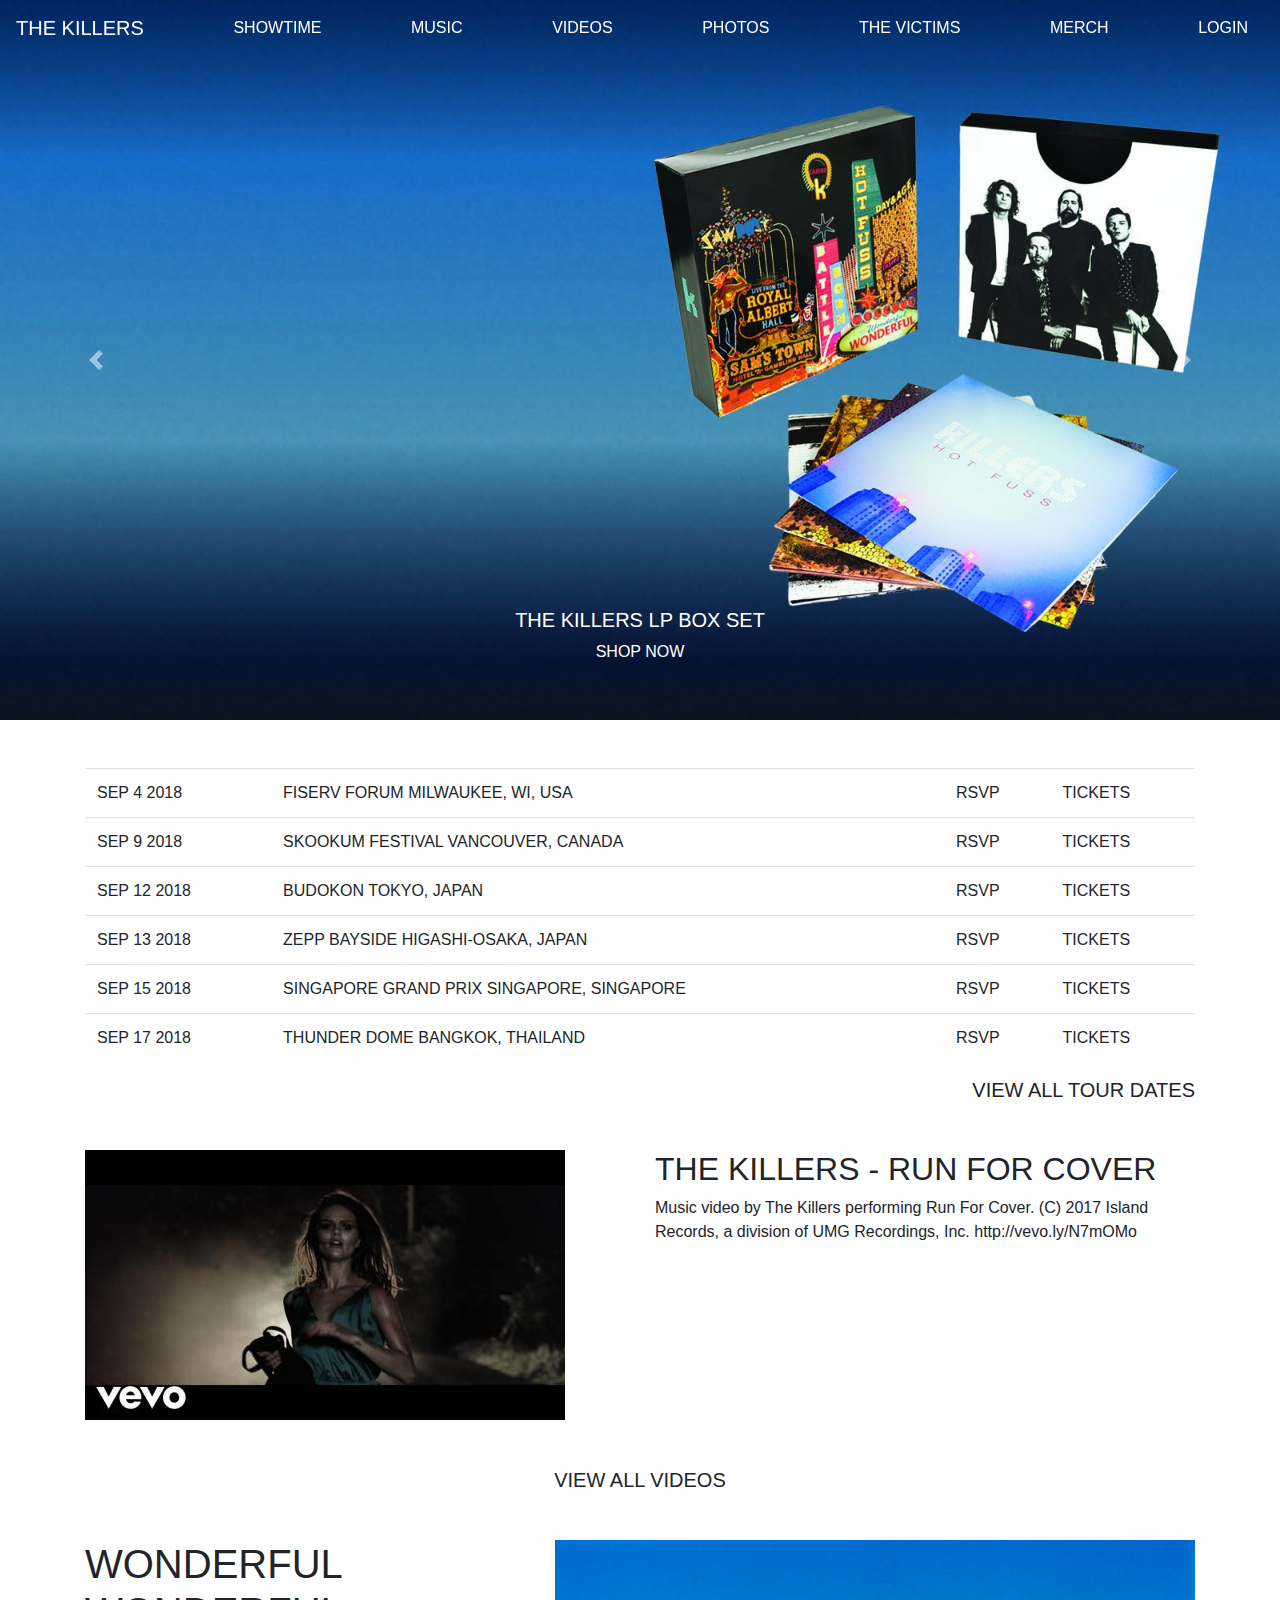
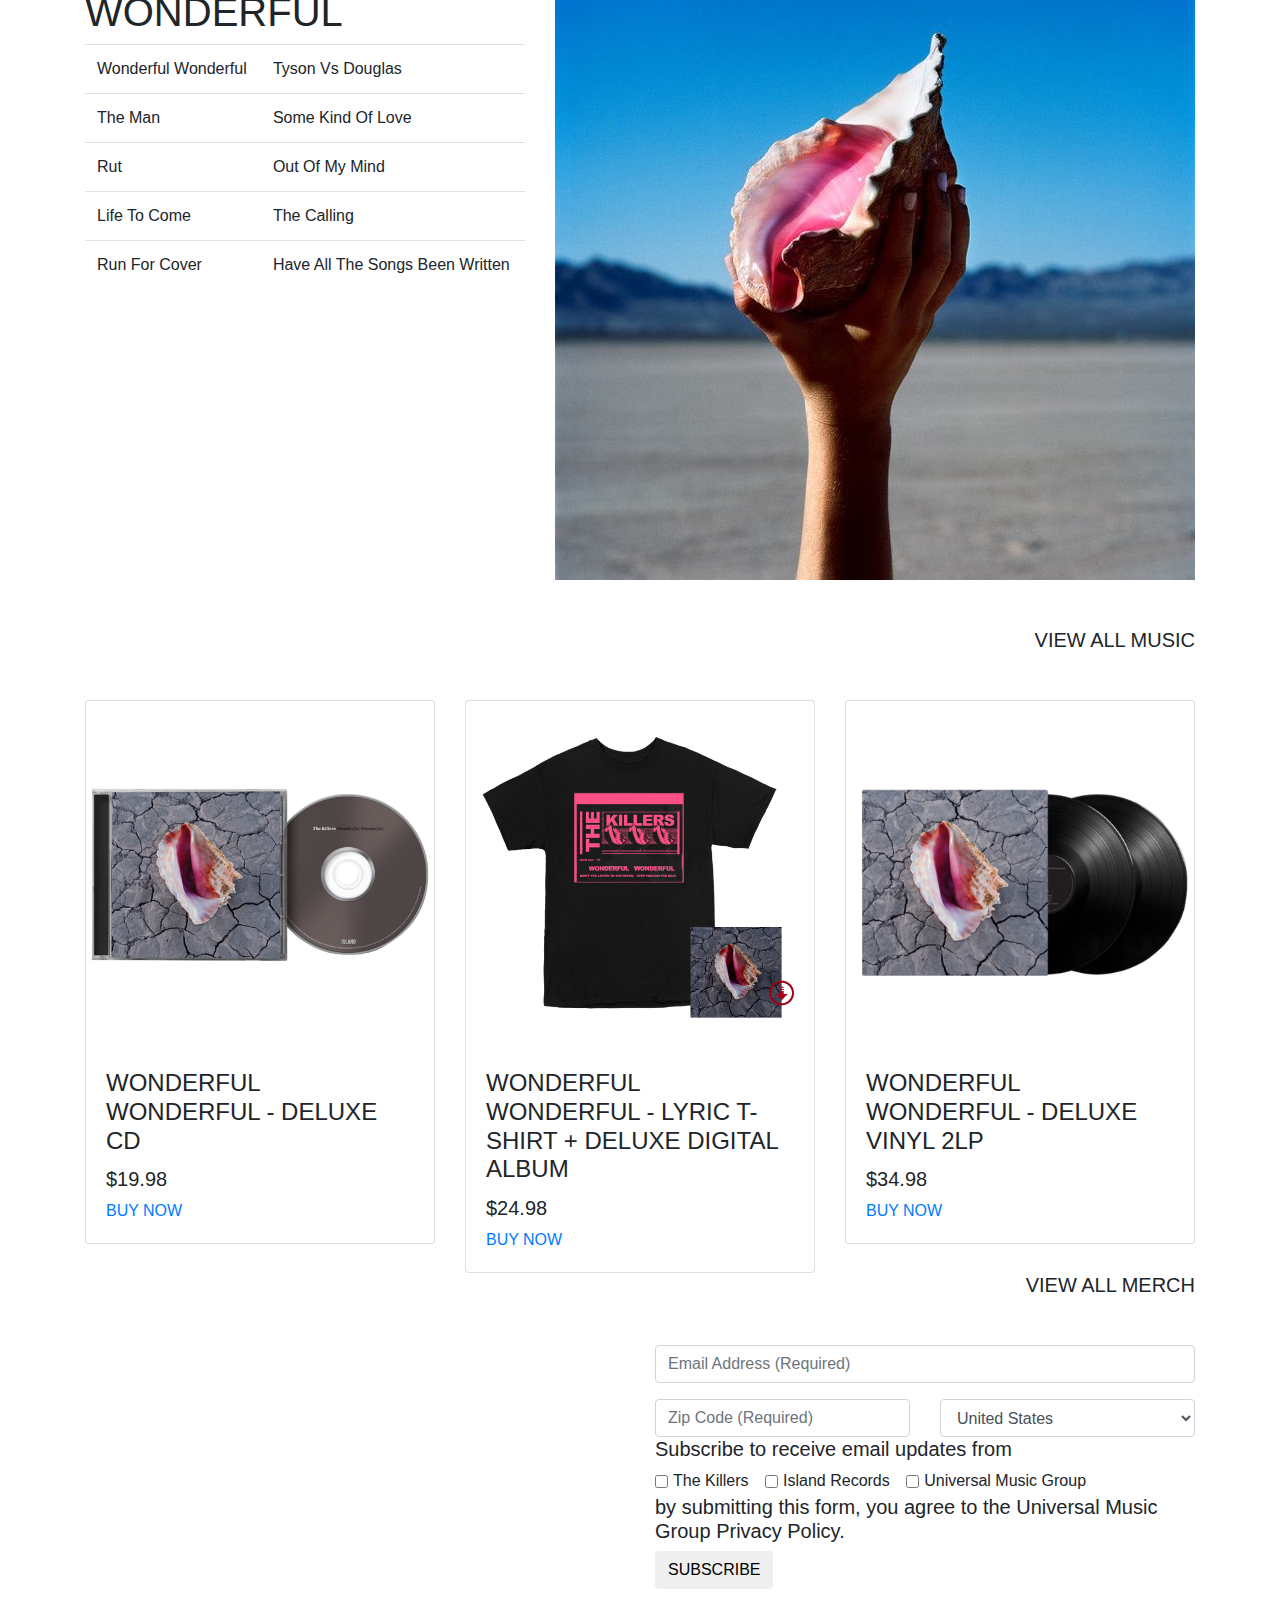
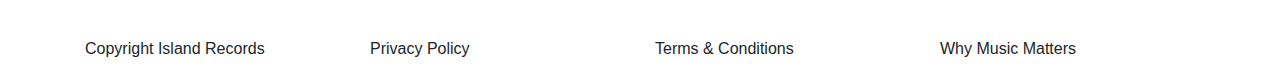
==== home.html @ 3486de41 "Initial commit" ====
<!DOCTYPE html>
<html lang="en">
    <head>
        <meta charset="UTF-8">
        <title>The Killers</title>
        <link rel="stylesheet" href="css/bootstrap.css">
        <link rel="stylesheet" href="css/styles.css">
    </head>
    <body>
        <nav class="navbar fixed-top">
            <a class="navbar-brand text-white" href="#">THE KILLERS</a>

            <a class="nav-item nav-link text-white" href="#">SHOWTIME</a>
            <a class="nav-item nav-link text-white" href="#">MUSIC</a>
            <a class="nav-item nav-link text-white" href="#">VIDEOS</a>
            <a class="nav-item nav-link text-white" href="#">PHOTOS</a>
            <a class="nav-item nav-link text-white" href="#">THE VICTIMS</a>
            <a class="nav-item nav-link text-white" href="#">MERCH</a>

            <a class="nav-item nav-link text-white" href="#">LOGIN</a>
        </nav>


        <div id="carouseHome" class="carousel slide" data-ride="carousel">
            <div class="carousel-inner">
                <div class="carousel-item active">
                    <img class="d-block w-100" src="The Killers _ Official Site_files/box_set-banner.jpg" alt="First slide">
                    <div class="carousel-caption d-none d-md-block">
                        <h5>THE KILLERS LP BOX SET</h5>
                        <p>SHOP NOW</p>
                    </div>
                </div>
                <div class="carousel-item">
                    <img class="d-block w-100" src="The Killers _ Official Site_files/wonderful_banner.jpg" alt="Second slide">
                    <div class="carousel-caption d-none d-md-block">
                        <h5>WONDERFUL WONDERFUL | OUT NOW</h5>
                        <p>LISTEN / PURCHASE</p>
                    </div>
                </div>
            </div>
            <a class="carousel-control-prev" href="#carouseHome" role="button" data-slide="prev">
                <span class="carousel-control-prev-icon" aria-hidden="true"></span>
                <span class="sr-only">Previous</span>
            </a>
            <a class="carousel-control-next" href="#carouseHome" role="button" data-slide="next">
                <span class="carousel-control-next-icon" aria-hidden="true"></span>
                <span class="sr-only">Next</span>
            </a>
        </div>

        <div class="container mt-5">
            <table class="table">
                <tbody>
                <tr>
                    <td>SEP 4 2018</td>
                    <td>FISERV FORUM
                        MILWAUKEE, WI, USA</td>
                    <td>RSVP</td>
                    <td>TICKETS</td>
                </tr>
                <tr>
                    <td>SEP 9 2018</td>
                    <td>SKOOKUM FESTIVAL
                        VANCOUVER, CANADA</td>
                    <td>RSVP</td>
                    <td>TICKETS</td>
                </tr>
                <tr>
                    <td>SEP 12 2018</td>
                    <td>BUDOKON
                        TOKYO, JAPAN</td>
                    <td>RSVP</td>
                    <td>TICKETS</td>
                </tr>
                <tr>
                    <td>SEP 13 2018</td>
                    <td>ZEPP BAYSIDE
                        HIGASHI-OSAKA, JAPAN</td>
                    <td>RSVP</td>
                    <td>TICKETS</td>
                </tr>
                <tr>
                    <td>SEP 15 2018</td>
                    <td>SINGAPORE GRAND PRIX
                        SINGAPORE, SINGAPORE</td>
                    <td>RSVP</td>
                    <td>TICKETS</td>
                </tr>
                <tr>
                    <td>SEP 17 2018</td>
                    <td>THUNDER DOME
                        BANGKOK, THAILAND</td>
                    <td>RSVP</td>
                    <td>TICKETS</td>
                </tr>
                </tbody>
            </table>
            <h5 class="text-right">VIEW ALL TOUR DATES</h5>
        </div>

        <div class="container mt-5">
            <div class="row">
                <div class="col">
                    <img src="The Killers _ Official Site_files/XO7JGfqPB0s.jpg">
                </div>
                <div class="col">
                    <h2>THE KILLERS - RUN FOR COVER</h2>
                    <p>Music video by The Killers performing Run For Cover. (C) 2017 Island Records, a division of UMG Recordings, Inc.

                        http://vevo.ly/N7mOMo</p>
                </div>
            </div>
            <h5 class="text-center mt-5">VIEW ALL VIDEOS</h5>
        </div>

        <div class="container mt-5">
            <div class="row">
                <div class="col">
                    <h1>WONDERFUL WONDERFUL</h1>
                    <table class="table">
                        <tbody>
                        <tr>
                            <td>Wonderful Wonderful</td>
                            <td>Tyson Vs Douglas</td>
                        </tr>
                        <tr>
                            <td>The Man</td>
                            <td>Some Kind Of Love</td>
                        </tr>
                        <tr>
                            <td>Rut</td>
                            <td>Out Of My Mind</td>
                        </tr>
                        <tr>
                            <td>Life To Come</td>
                            <td>The Calling</td>
                        </tr>
                        <tr>
                            <td>Run For Cover</td>
                            <td>Have All The Songs Been Written</td>
                        </tr>
                        </tbody>
                    </table>
                </div>
                <div class="col">
                    <img src="The Killers _ Official Site_files/49d01f27dcf8f6bec2ba4f16038bd22e309ae2d0.jpg">
                </div>
            </div>
            <h5 class="text-right mt-5">VIEW ALL MUSIC</h5>
        </div>

        <div class="container mt-5">
            <div class="card-group">
                <div class="row">

                    <div class="col">
                        <div class="card">
                            <img class="card-img-top" src="The Killers _ Official Site_files/KILL_0031---WW-Product-Mockups_02_grande.png">
                            <div class="card-body">
                                <h4 class="card-title">WONDERFUL WONDERFUL - DELUXE CD</h4>
                                <h5 class="card-text">$19.98</h5>
                                <a href="#" class="card-link">BUY NOW</a>
                            </div>
                        </div>
                    </div>

                    <div class="col">
                        <div class="card">
                            <img class="card-img-top" src="The Killers _ Official Site_files/KILL_0058-Tshirt-Remocks_08_1024x1024.png">
                            <div class="card-body">
                                <h4 class="card-title">WONDERFUL WONDERFUL - LYRIC T-SHIRT + DELUXE DIGITAL ALBUM</h4>
                                <h5 class="card-text">$24.98</h5>
                                <a href="#" class="card-link">BUY NOW</a>
                            </div>
                        </div>
                    </div>

                    <div class="col">
                        <div class="card">
                            <img class="card-img-top" src="The Killers _ Official Site_files/merch1.png">
                            <div class="card-body">
                                <h4 class="card-title">WONDERFUL WONDERFUL - DELUXE VINYL 2LP</h4>
                                <h5 class="card-text">$34.98</h5>
                                <a href="#" class="card-link">BUY NOW</a>
                            </div>
                        </div>
                    </div>

                </div>
            </div>
            <h5 class="text-right">VIEW ALL MERCH</h5>
        </div>

        <div class="container mt-5">
            <div class="row">
                <div class="col"></div>
                <div class="col">
                    <form>
                        <div class="form-group">
                            <input type="email" class="form-control" id="emailForm" placeholder="Email Address (Required)">
                        </div>
                        <div class="row">
                            <div class="col">
                                <input type="text" class="form-control" id="zipForm" placeholder="Zip Code (Required)">
                            </div>
                            <div class="col">
                                <select id="countryForm" class="form-control" placeholder="Country (Required)">
                                    <option value="Afghanistan">Afghanistan</option><option value="Albania">Albania</option><option value="Algeria">Algeria</option><option value="American Samoa">American Samoa</option><option value="Andorra">Andorra</option><option value="Angola">Angola</option><option value="Anguilla">Anguilla</option><option value="Antarctica">Antarctica</option><option value="Antigua and Barbuda">Antigua and Barbuda</option><option value="Argentina">Argentina</option><option value="Armenia">Armenia</option><option value="Aruba">Aruba</option><option value="Australia">Australia</option><option value="Austria">Austria</option><option value="Azerbaijan">Azerbaijan</option><option value="Bahamas">Bahamas</option><option value="Bahrain">Bahrain</option><option value="Bangladesh">Bangladesh</option><option value="Barbados">Barbados</option><option value="Belarus">Belarus</option><option value="Belgium">Belgium</option><option value="Belize">Belize</option><option value="Benin">Benin</option><option value="Bermuda">Bermuda</option><option value="Bhutan">Bhutan</option><option value="Bolivia">Bolivia</option><option value="Bosnia and Herzegovina">Bosnia and Herzegovina</option><option value="Botswana">Botswana</option><option value="Bouvet Island">Bouvet Island</option><option value="Brazil">Brazil</option><option value="British Indian Ocean Territory">British Indian Ocean Territory</option><option value="Virgin Islands, British ">Virgin Islands, British </option><option value="Brunei Darussalam">Brunei Darussalam</option><option value="Bulgaria">Bulgaria</option><option value="Burkina Faso">Burkina Faso</option><option value="Burundi">Burundi</option><option value="Cambodia">Cambodia</option><option value="Cameroon">Cameroon</option><option value="Canada">Canada</option><option value="Cape Verde">Cape Verde</option><option value="Cayman Islands">Cayman Islands</option><option value="Central African Republic">Central African Republic</option><option value="Chad">Chad</option><option value="Chile">Chile</option><option value="China">China</option><option value="Christmas Island">Christmas Island</option><option value="Cocos [Keeling] Islands">Cocos [Keeling] Islands</option><option value="Colombia">Colombia</option><option value="Comoros">Comoros</option><option value="Cook Islands">Cook Islands</option><option value="Costa Rica">Costa Rica</option><option value="Croatia">Croatia</option><option value="Cuba">Cuba</option><option value="Cyprus">Cyprus</option><option value="Czech Republic">Czech Republic</option><option value="Congo">Congo</option><option value="Denmark">Denmark</option><option value="Djibouti">Djibouti</option><option value="Dominica">Dominica</option><option value="Dominican Republic">Dominican Republic</option><option value="East Timor">East Timor</option><option value="Ecuador">Ecuador</option><option value="Egypt">Egypt</option><option value="El Salvador">El Salvador</option><option value="Equatorial Guinea">Equatorial Guinea</option><option value="Eritrea">Eritrea</option><option value="Estonia">Estonia</option><option value="Ethiopia">Ethiopia</option><option value="Falkland Islands (Malvinas)">Falkland Islands (Malvinas)</option><option value="Faroe Islands">Faroe Islands</option><option value="Fiji">Fiji</option><option value="Finland">Finland</option><option value="France">France</option><option value="French Guiana">French Guiana</option><option value="French Polynesia">French Polynesia</option><option value="French Southern Territories">French Southern Territories</option><option value="Gabon">Gabon</option><option value="Gambia">Gambia</option><option value="Georgia">Georgia</option><option value="Germany">Germany</option><option value="Ghana">Ghana</option><option value="Gibraltar">Gibraltar</option><option value="Greece">Greece</option><option value="Greenland">Greenland</option><option value="Grenada">Grenada</option><option value="Guadeloupe">Guadeloupe</option><option value="Guam">Guam</option><option value="Guatemala">Guatemala</option><option value="Guinea">Guinea</option><option value="Guinea-Bissau">Guinea-Bissau</option><option value="Guyana">Guyana</option><option value="Haiti">Haiti</option><option value="Heard Island and McDonald Islands">Heard Island and McDonald Islands</option><option value="Honduras">Honduras</option><option value="Hong Kong">Hong Kong</option><option value="Hungary">Hungary</option><option value="Iceland">Iceland</option><option value="India">India</option><option value="Indonesia">Indonesia</option><option value="Iran">Iran</option><option value="Iraq">Iraq</option><option value="Ireland">Ireland</option><option value="Israel">Israel</option><option value="Italy">Italy</option><option value="Jamaica">Jamaica</option><option value="Japan">Japan</option><option value="Jordan">Jordan</option><option value="Kazakhstan">Kazakhstan</option><option value="Kenya">Kenya</option><option value="Kiribati">Kiribati</option><option value="Kuwait">Kuwait</option><option value="Kyrgyzstan">Kyrgyzstan</option><option value="Laos">Laos</option><option value="Latvia">Latvia</option><option value="Lebanon">Lebanon</option><option value="Lesotho">Lesotho</option><option value="Liberia">Liberia</option><option value="Libya">Libya</option><option value="Liechtenstein">Liechtenstein</option><option value="Lithuania">Lithuania</option><option value="Luxembourg">Luxembourg</option><option value="Macau">Macau</option><option value="Macedonia">Macedonia</option><option value="Madagascar">Madagascar</option><option value="Malawi">Malawi</option><option value="Malaysia">Malaysia</option><option value="Maldives">Maldives</option><option value="Mali">Mali</option><option value="Malta">Malta</option><option value="Marshall Islands">Marshall Islands</option><option value="Martinique">Martinique</option><option value="Mauritania">Mauritania</option><option value="Mauritius">Mauritius</option><option value="Mayotte">Mayotte</option><option value="Mexico">Mexico</option><option value="Micronesia">Micronesia</option><option value="Moldova">Moldova</option><option value="Monaco">Monaco</option><option value="Mongolia">Mongolia</option><option value="Montenegro">Montenegro</option><option value="Montserrat">Montserrat</option><option value="Morocco">Morocco</option><option value="Mozambique">Mozambique</option><option value="Myanmar">Myanmar</option><option value="Namibia">Namibia</option><option value="Nauru">Nauru</option><option value="Nepal">Nepal</option><option value="Netherlands">Netherlands</option><option value="New Caledonia">New Caledonia</option><option value="New Zealand">New Zealand</option><option value="Nicaragua">Nicaragua</option><option value="Niger">Niger</option><option value="Nigeria">Nigeria</option><option value="Niue">Niue</option><option value="Norfolk Island">Norfolk Island</option><option value="Korea, North">Korea, North</option><option value="Northern Mariana Islands">Northern Mariana Islands</option><option value="Norway">Norway</option><option value="Oman">Oman</option><option value="Pakistan">Pakistan</option><option value="Palau">Palau</option><option value="Panama">Panama</option><option value="Papua New Guinea">Papua New Guinea</option><option value="Paraguay">Paraguay</option><option value="Peru">Peru</option><option value="Philippines">Philippines</option><option value="Pitcairn">Pitcairn</option><option value="Poland">Poland</option><option value="Portugal">Portugal</option><option value="Puerto Rico">Puerto Rico</option><option value="Qatar">Qatar</option><option value="RÃ©union">RÃ©union</option><option value="Romania">Romania</option><option value="Russian Federation">Russian Federation</option><option value="Rwanda">Rwanda</option><option value="Saint Helena">Saint Helena</option><option value="Saint Kitts and Nevis">Saint Kitts and Nevis</option><option value="Saint Lucia">Saint Lucia</option><option value="Saint Pierre and Miquelon">Saint Pierre and Miquelon</option><option value="Saint Vincent and the Grenadines">Saint Vincent and the Grenadines</option><option value="Samoa">Samoa</option><option value="San Marino">San Marino</option><option value="SÃ£o TomÃ© and PrÃ­ncipe">SÃ£o TomÃ© and PrÃ­ncipe</option><option value="Saudi Arabia">Saudi Arabia</option><option value="Senegal">Senegal</option><option value="Serbia">Serbia</option><option value="Seychelles">Seychelles</option><option value="Sierra Leone">Sierra Leone</option><option value="Singapore">Singapore</option><option value="Slovakia">Slovakia</option><option value="Slovenia">Slovenia</option><option value="Solomon Islands">Solomon Islands</option><option value="Somalia">Somalia</option><option value="South Africa">South Africa</option><option value="South Georgia and the South Sandwich Islands">South Georgia and the South Sandwich Islands</option><option value="Korea, South">Korea, South</option><option value="Spain">Spain</option><option value="Sri Lanka">Sri Lanka</option><option value="Sudan">Sudan</option><option value="Suriname">Suriname</option><option value="Svalbard and Jan Mayen">Svalbard and Jan Mayen</option><option value="Swaziland">Swaziland</option><option value="Sweden">Sweden</option><option value="Switzerland">Switzerland</option><option value="Syria">Syria</option><option value="Taiwan">Taiwan</option><option value="Tajikistan">Tajikistan</option><option value="Tanzania">Tanzania</option><option value="Thailand">Thailand</option><option value="Togo">Togo</option><option value="Tokelau">Tokelau</option><option value="Tonga">Tonga</option><option value="Trinidad and Tobago">Trinidad and Tobago</option><option value="Tunisia">Tunisia</option><option value="Turkey">Turkey</option><option value="Turkmenistan">Turkmenistan</option><option value="Turks and Caicos Islands">Turks and Caicos Islands</option><option value="Tuvalu">Tuvalu</option><option value="United States Minor Outlying Islands">United States Minor Outlying Islands</option><option value="Virgin Islands, U.S.">Virgin Islands, U.S.</option><option value="Uganda">Uganda</option><option value="Ukraine">Ukraine</option><option value="United Arab Emirates">United Arab Emirates</option><option value="United Kingdom">United Kingdom</option><option value="United States" selected="selected">United States</option><option value="Uruguay">Uruguay</option><option value="Uzbekistan">Uzbekistan</option><option value="Vanuatu">Vanuatu</option><option value="Vatican City">Vatican City</option><option value="Venezuela">Venezuela</option><option value="Viet Nam">Viet Nam</option><option value="Wallis and Futuna">Wallis and Futuna</option><option value="Western Sahara">Western Sahara</option><option value="Yemen">Yemen</option><option value="Zambia">Zambia</option><option value="Zimbabwe">Zimbabwe</option>
                                </select>
                            </div>
                        </div>
                        <h5>Subscribe to receive email updates from</h5>
                        <div class="form-check form-check-inline">
                            <input class="form-check-input" type="checkbox" id="inlineCheckbox1" value="option1">
                            <label class="form-check-label" for="inlineCheckbox1">The Killers</label>
                        </div>
                        <div class="form-check form-check-inline">
                            <input class="form-check-input" type="checkbox" id="inlineCheckbox2" value="option2">
                            <label class="form-check-label" for="inlineCheckbox2">Island Records</label>
                        </div>
                        <div class="form-check form-check-inline">
                            <input class="form-check-input" type="checkbox" id="inlineCheckbox3" value="option3">
                            <label class="form-check-label" for="inlineCheckbox3">Universal Music Group</label>
                        </div>
                        <h5>by submitting this form, you agree to the Universal Music Group Privacy Policy.</h5>
                        <button type="submit" class="btn">SUBSCRIBE</button>
                    </form>
                </div>
            </div>
        </div>

        <div class="container mt-5">
            <div class="footer">
                <div class="row">
                    <div class="col">
                    <p>Copyright Island Records</p>
                    </div>
                    <div class="col">
                    <p>Privacy Policy</p>
                    </div>
                    <div class="col">
                    <p>Terms & Conditions</p>
                    </div>
                    <div class="col">
                    <p>Why Music Matters</p>
                    </div>
                </div>
            </div>
        </div>

        <script src="js/jquery-3.3.1.js"></script>
        <script src="js/popper.js"></script>
        <script src="js/bootstrap.js"></script>
        <script src="js/script.js"></script>
    </body>
</html>
---- css/styles.css ----
.navbar {
    background-color: transparent;
    background: transparent;
    border-color: transparent;
}

.navbar li { color: #000 }
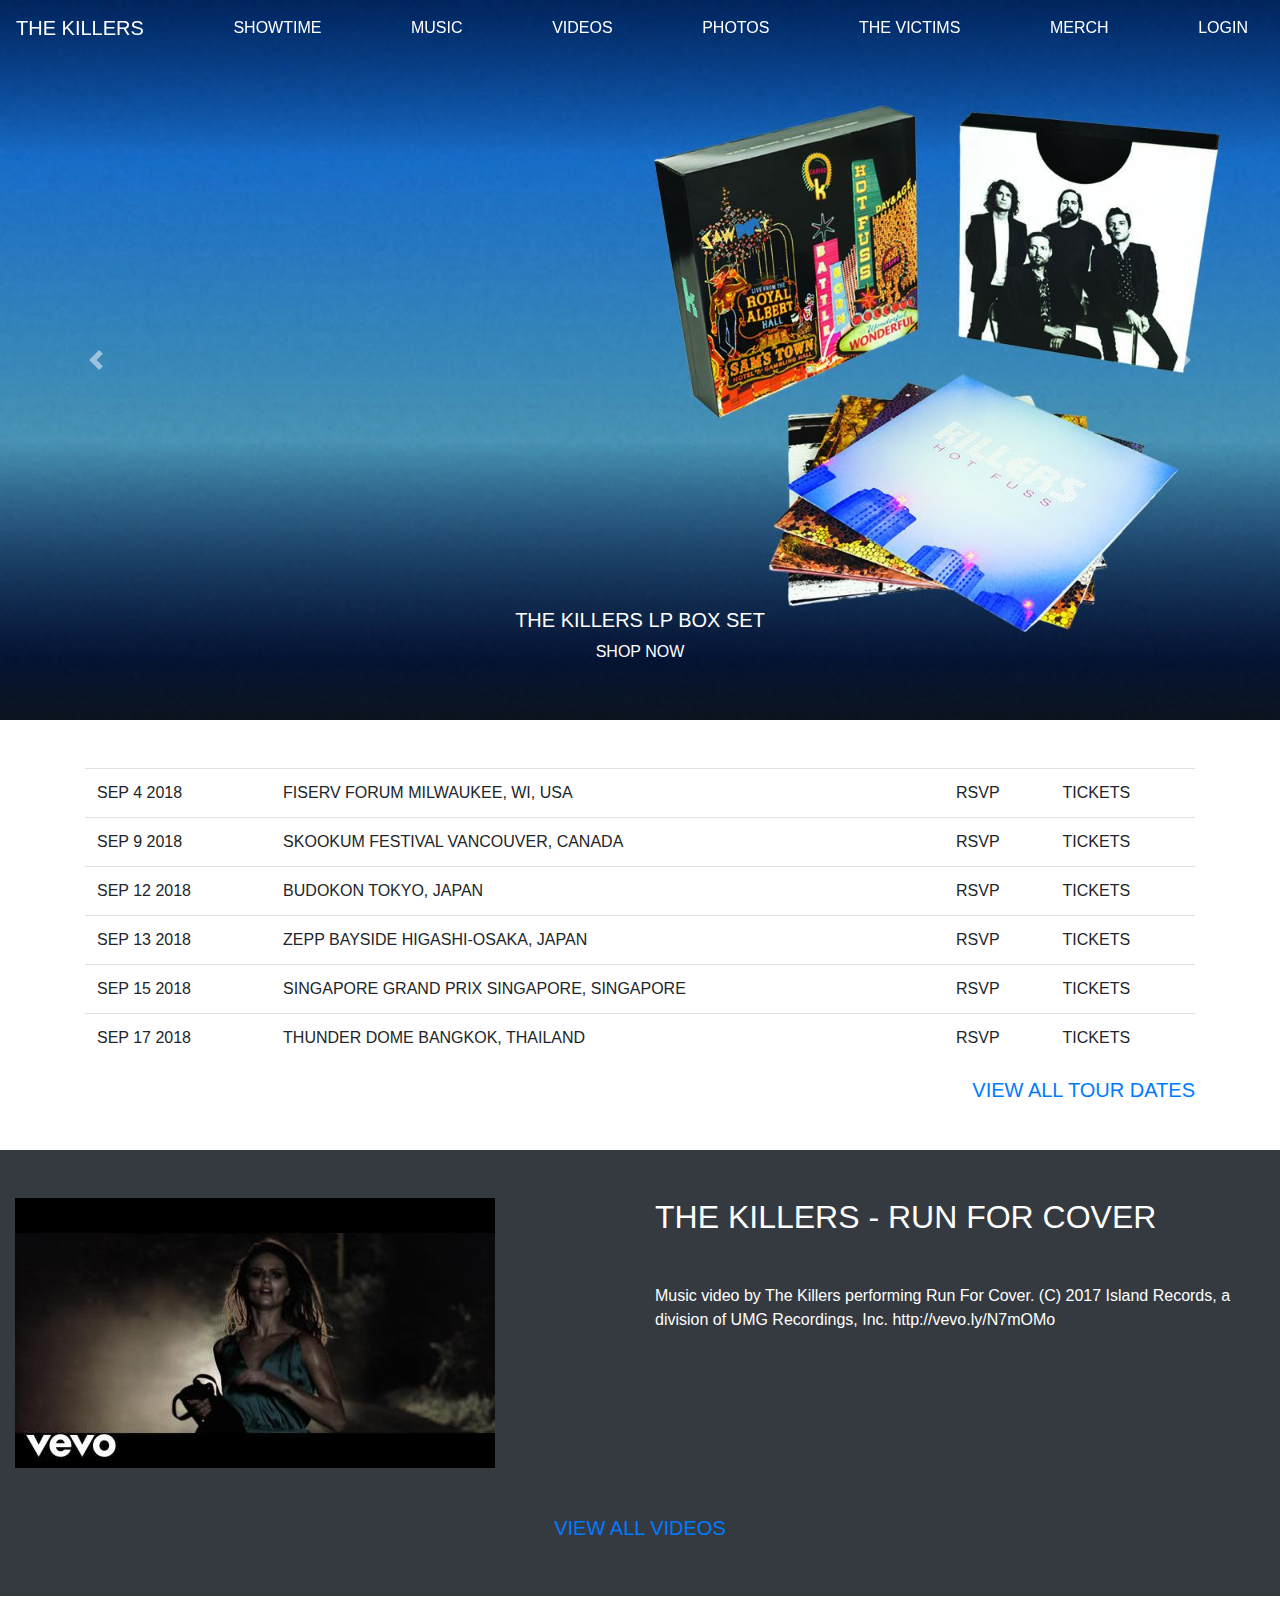
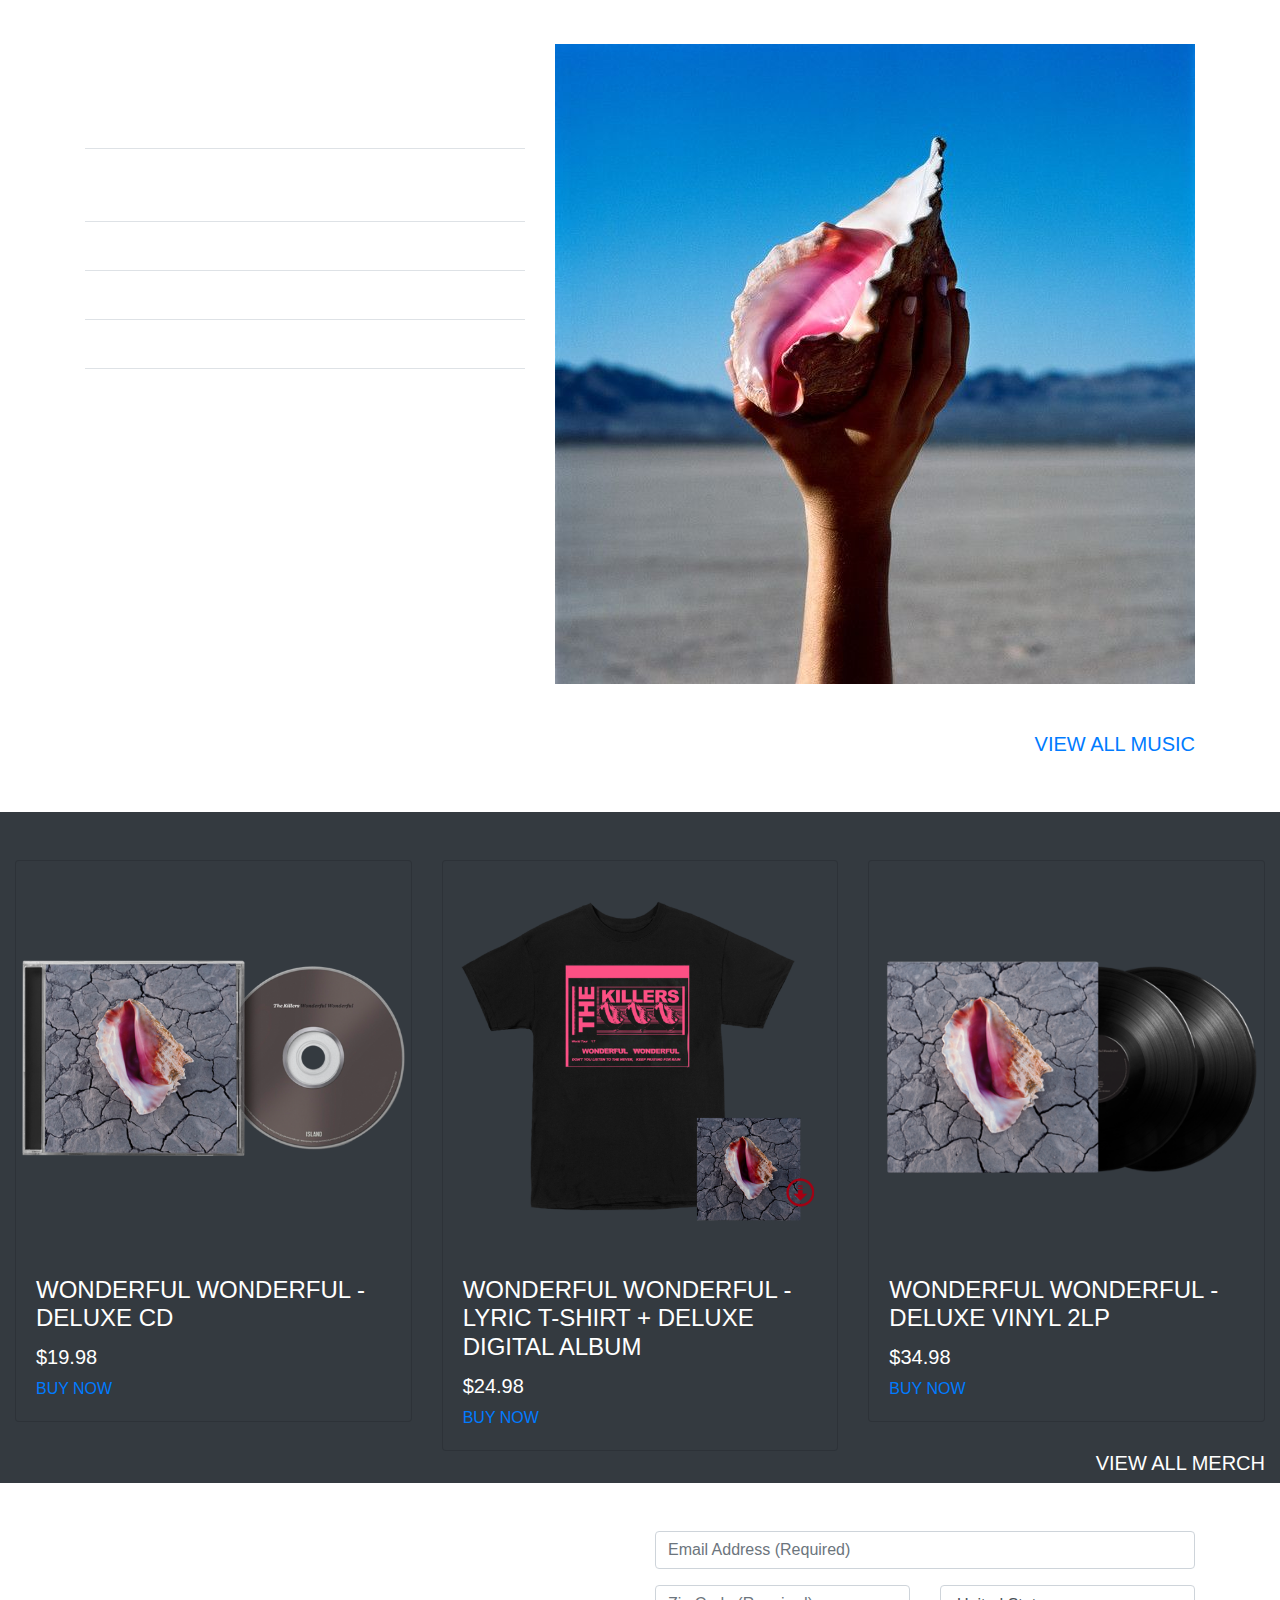
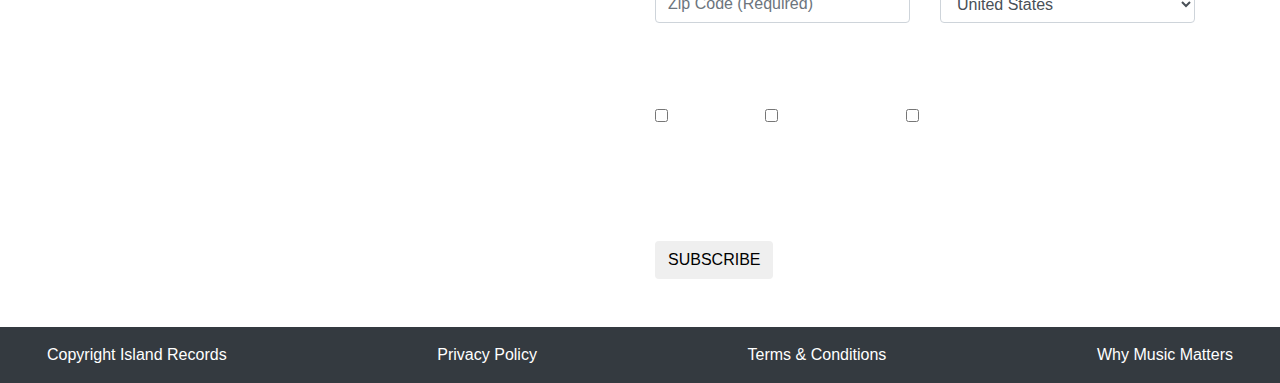
==== commit e6547760: "Fotos & Videos" ====
--- a/home.html
+++ b/home.html
@@ -8,12 +8,12 @@
     </head>
     <body>
         <nav class="navbar fixed-top">
-            <a class="navbar-brand text-white" href="#">THE KILLERS</a>
-
-            <a class="nav-item nav-link text-white" href="#">SHOWTIME</a>
-            <a class="nav-item nav-link text-white" href="#">MUSIC</a>
-            <a class="nav-item nav-link text-white" href="#">VIDEOS</a>
-            <a class="nav-item nav-link text-white" href="#">PHOTOS</a>
+            <a class="navbar-brand text-white" href="home.html">THE KILLERS</a>
+
+            <a class="nav-item nav-link text-white" href="showtime.html">SHOWTIME</a>
+            <a class="nav-item nav-link text-white" href="music.html">MUSIC</a>
+            <a class="nav-item nav-link text-white" href="videos.html">VIDEOS</a>
+            <a class="nav-item nav-link text-white" href="photos.html">PHOTOS</a>
             <a class="nav-item nav-link text-white" href="#">THE VICTIMS</a>
             <a class="nav-item nav-link text-white" href="#">MERCH</a>
 
@@ -95,66 +95,71 @@
                 </tr>
                 </tbody>
             </table>
-            <h5 class="text-right">VIEW ALL TOUR DATES</h5>
-        </div>
-
-        <div class="container mt-5">
+            <h5 class="text-right"><a href="showtime.html">VIEW ALL TOUR DATES</a></h5>
+        </div>
+
+        <div class="container-fluid mt-5 bg-dark text-white">
             <div class="row">
                 <div class="col">
-                    <img src="The Killers _ Official Site_files/XO7JGfqPB0s.jpg">
-                </div>
-                <div class="col">
+                    <img class="mt-5" src="The Killers _ Official Site_files/XO7JGfqPB0s.jpg">
+                </div>
+                <div class="col mt-5">
                     <h2>THE KILLERS - RUN FOR COVER</h2>
-                    <p>Music video by The Killers performing Run For Cover. (C) 2017 Island Records, a division of UMG Recordings, Inc.
+                    <p class="mt-5">Music video by The Killers performing Run For Cover. (C) 2017 Island Records, a division of UMG Recordings, Inc.
 
                         http://vevo.ly/N7mOMo</p>
                 </div>
             </div>
-            <h5 class="text-center mt-5">VIEW ALL VIDEOS</h5>
-        </div>
-
-        <div class="container mt-5">
-            <div class="row">
-                <div class="col">
-                    <h1>WONDERFUL WONDERFUL</h1>
-                    <table class="table">
-                        <tbody>
-                        <tr>
-                            <td>Wonderful Wonderful</td>
-                            <td>Tyson Vs Douglas</td>
-                        </tr>
-                        <tr>
-                            <td>The Man</td>
-                            <td>Some Kind Of Love</td>
-                        </tr>
-                        <tr>
-                            <td>Rut</td>
-                            <td>Out Of My Mind</td>
-                        </tr>
-                        <tr>
-                            <td>Life To Come</td>
-                            <td>The Calling</td>
-                        </tr>
-                        <tr>
-                            <td>Run For Cover</td>
-                            <td>Have All The Songs Been Written</td>
-                        </tr>
-                        </tbody>
-                    </table>
-                </div>
-                <div class="col">
-                    <img src="The Killers _ Official Site_files/49d01f27dcf8f6bec2ba4f16038bd22e309ae2d0.jpg">
-                </div>
-            </div>
-            <h5 class="text-right mt-5">VIEW ALL MUSIC</h5>
-        </div>
-
-        <div class="container mt-5">
-            <div class="card-group">
+            <h5 class="text-center pb-5 mt-5"><a href="videos.html">VIEW ALL VIDEOS</a></h5>
+            <div class="row"></div>
+        </div>
+
+        <div class="container-bg">
+            <div class="container text-white">
                 <div class="row">
-
-                    <div class="col">
-                        <div class="card">
+                    <div class="col">
+                        <h1 class="mt-5">WONDERFUL WONDERFUL</h1>
+                        <table class="table">
+                            <tbody>
+                            <tr>
+                                <td>1 Wonderful Wonderful</td>
+                                <td>6 Tyson Vs Douglas</td>
+                            </tr>
+                            <tr>
+                                <td>2 The Man</td>
+                                <td>7 Some Kind Of Love</td>
+                            </tr>
+                            <tr>
+                                <td>3 Rut</td>
+                                <td>8 Out Of My Mind</td>
+                            </tr>
+                            <tr>
+                                <td>4 Life To Come</td>
+                                <td>9 The Calling</td>
+                            </tr>
+                            <tr>
+                                <td>5 Run For Cover</td>
+                                <td>10 Have All The Songs Been Written</td>
+                            </tr>
+                            </tbody>
+                        </table>
+                    </div>
+                    <div class="col">
+                        <img class="mt-5" src="The Killers _ Official Site_files/49d01f27dcf8f6bec2ba4f16038bd22e309ae2d0.jpg">
+                    </div>
+                </div>
+                <h5 class="text-right pb-5 mt-5"><a href="showtime.html">VIEW ALL MUSIC</a></h5>
+                <div class="row"></div>
+            </div>
+        </div>
+
+        <div class="container-fluid bg-dark text-white">
+            <div class="row"></div>
+            <div class="card-group mt-5">
+                <div class="row">
+
+                    <div class="col">
+                        <div class="card bg-dark">
                             <img class="card-img-top" src="The Killers _ Official Site_files/KILL_0031---WW-Product-Mockups_02_grande.png">
                             <div class="card-body">
                                 <h4 class="card-title">WONDERFUL WONDERFUL - DELUXE CD</h4>
@@ -165,18 +170,18 @@
                     </div>
 
                     <div class="col">
-                        <div class="card">
+                        <div class="card bg-dark">
                             <img class="card-img-top" src="The Killers _ Official Site_files/KILL_0058-Tshirt-Remocks_08_1024x1024.png">
                             <div class="card-body">
                                 <h4 class="card-title">WONDERFUL WONDERFUL - LYRIC T-SHIRT + DELUXE DIGITAL ALBUM</h4>
-                                <h5 class="card-text">$24.98</h5>
+                                    <h5 class="card-text">$24.98</h5>
                                 <a href="#" class="card-link">BUY NOW</a>
                             </div>
                         </div>
                     </div>
 
                     <div class="col">
-                        <div class="card">
+                        <div class="card bg-dark">
                             <img class="card-img-top" src="The Killers _ Official Site_files/merch1.png">
                             <div class="card-body">
                                 <h4 class="card-title">WONDERFUL WONDERFUL - DELUXE VINYL 2LP</h4>
@@ -189,62 +194,60 @@
                 </div>
             </div>
             <h5 class="text-right">VIEW ALL MERCH</h5>
-        </div>
-
-        <div class="container mt-5">
-            <div class="row">
-                <div class="col"></div>
-                <div class="col">
-                    <form>
-                        <div class="form-group">
-                            <input type="email" class="form-control" id="emailForm" placeholder="Email Address (Required)">
-                        </div>
-                        <div class="row">
-                            <div class="col">
-                                <input type="text" class="form-control" id="zipForm" placeholder="Zip Code (Required)">
-                            </div>
-                            <div class="col">
-                                <select id="countryForm" class="form-control" placeholder="Country (Required)">
-                                    <option value="Afghanistan">Afghanistan</option><option value="Albania">Albania</option><option value="Algeria">Algeria</option><option value="American Samoa">American Samoa</option><option value="Andorra">Andorra</option><option value="Angola">Angola</option><option value="Anguilla">Anguilla</option><option value="Antarctica">Antarctica</option><option value="Antigua and Barbuda">Antigua and Barbuda</option><option value="Argentina">Argentina</option><option value="Armenia">Armenia</option><option value="Aruba">Aruba</option><option value="Australia">Australia</option><option value="Austria">Austria</option><option value="Azerbaijan">Azerbaijan</option><option value="Bahamas">Bahamas</option><option value="Bahrain">Bahrain</option><option value="Bangladesh">Bangladesh</option><option value="Barbados">Barbados</option><option value="Belarus">Belarus</option><option value="Belgium">Belgium</option><option value="Belize">Belize</option><option value="Benin">Benin</option><option value="Bermuda">Bermuda</option><option value="Bhutan">Bhutan</option><option value="Bolivia">Bolivia</option><option value="Bosnia and Herzegovina">Bosnia and Herzegovina</option><option value="Botswana">Botswana</option><option value="Bouvet Island">Bouvet Island</option><option value="Brazil">Brazil</option><option value="British Indian Ocean Territory">British Indian Ocean Territory</option><option value="Virgin Islands, British ">Virgin Islands, British </option><option value="Brunei Darussalam">Brunei Darussalam</option><option value="Bulgaria">Bulgaria</option><option value="Burkina Faso">Burkina Faso</option><option value="Burundi">Burundi</option><option value="Cambodia">Cambodia</option><option value="Cameroon">Cameroon</option><option value="Canada">Canada</option><option value="Cape Verde">Cape Verde</option><option value="Cayman Islands">Cayman Islands</option><option value="Central African Republic">Central African Republic</option><option value="Chad">Chad</option><option value="Chile">Chile</option><option value="China">China</option><option value="Christmas Island">Christmas Island</option><option value="Cocos [Keeling] Islands">Cocos [Keeling] Islands</option><option value="Colombia">Colombia</option><option value="Comoros">Comoros</option><option value="Cook Islands">Cook Islands</option><option value="Costa Rica">Costa Rica</option><option value="Croatia">Croatia</option><option value="Cuba">Cuba</option><option value="Cyprus">Cyprus</option><option value="Czech Republic">Czech Republic</option><option value="Congo">Congo</option><option value="Denmark">Denmark</option><option value="Djibouti">Djibouti</option><option value="Dominica">Dominica</option><option value="Dominican Republic">Dominican Republic</option><option value="East Timor">East Timor</option><option value="Ecuador">Ecuador</option><option value="Egypt">Egypt</option><option value="El Salvador">El Salvador</option><option value="Equatorial Guinea">Equatorial Guinea</option><option value="Eritrea">Eritrea</option><option value="Estonia">Estonia</option><option value="Ethiopia">Ethiopia</option><option value="Falkland Islands (Malvinas)">Falkland Islands (Malvinas)</option><option value="Faroe Islands">Faroe Islands</option><option value="Fiji">Fiji</option><option value="Finland">Finland</option><option value="France">France</option><option value="French Guiana">French Guiana</option><option value="French Polynesia">French Polynesia</option><option value="French Southern Territories">French Southern Territories</option><option value="Gabon">Gabon</option><option value="Gambia">Gambia</option><option value="Georgia">Georgia</option><option value="Germany">Germany</option><option value="Ghana">Ghana</option><option value="Gibraltar">Gibraltar</option><option value="Greece">Greece</option><option value="Greenland">Greenland</option><option value="Grenada">Grenada</option><option value="Guadeloupe">Guadeloupe</option><option value="Guam">Guam</option><option value="Guatemala">Guatemala</option><option value="Guinea">Guinea</option><option value="Guinea-Bissau">Guinea-Bissau</option><option value="Guyana">Guyana</option><option value="Haiti">Haiti</option><option value="Heard Island and McDonald Islands">Heard Island and McDonald Islands</option><option value="Honduras">Honduras</option><option value="Hong Kong">Hong Kong</option><option value="Hungary">Hungary</option><option value="Iceland">Iceland</option><option value="India">India</option><option value="Indonesia">Indonesia</option><option value="Iran">Iran</option><option value="Iraq">Iraq</option><option value="Ireland">Ireland</option><option value="Israel">Israel</option><option value="Italy">Italy</option><option value="Jamaica">Jamaica</option><option value="Japan">Japan</option><option value="Jordan">Jordan</option><option value="Kazakhstan">Kazakhstan</option><option value="Kenya">Kenya</option><option value="Kiribati">Kiribati</option><option value="Kuwait">Kuwait</option><option value="Kyrgyzstan">Kyrgyzstan</option><option value="Laos">Laos</option><option value="Latvia">Latvia</option><option value="Lebanon">Lebanon</option><option value="Lesotho">Lesotho</option><option value="Liberia">Liberia</option><option value="Libya">Libya</option><option value="Liechtenstein">Liechtenstein</option><option value="Lithuania">Lithuania</option><option value="Luxembourg">Luxembourg</option><option value="Macau">Macau</option><option value="Macedonia">Macedonia</option><option value="Madagascar">Madagascar</option><option value="Malawi">Malawi</option><option value="Malaysia">Malaysia</option><option value="Maldives">Maldives</option><option value="Mali">Mali</option><option value="Malta">Malta</option><option value="Marshall Islands">Marshall Islands</option><option value="Martinique">Martinique</option><option value="Mauritania">Mauritania</option><option value="Mauritius">Mauritius</option><option value="Mayotte">Mayotte</option><option value="Mexico">Mexico</option><option value="Micronesia">Micronesia</option><option value="Moldova">Moldova</option><option value="Monaco">Monaco</option><option value="Mongolia">Mongolia</option><option value="Montenegro">Montenegro</option><option value="Montserrat">Montserrat</option><option value="Morocco">Morocco</option><option value="Mozambique">Mozambique</option><option value="Myanmar">Myanmar</option><option value="Namibia">Namibia</option><option value="Nauru">Nauru</option><option value="Nepal">Nepal</option><option value="Netherlands">Netherlands</option><option value="New Caledonia">New Caledonia</option><option value="New Zealand">New Zealand</option><option value="Nicaragua">Nicaragua</option><option value="Niger">Niger</option><option value="Nigeria">Nigeria</option><option value="Niue">Niue</option><option value="Norfolk Island">Norfolk Island</option><option value="Korea, North">Korea, North</option><option value="Northern Mariana Islands">Northern Mariana Islands</option><option value="Norway">Norway</option><option value="Oman">Oman</option><option value="Pakistan">Pakistan</option><option value="Palau">Palau</option><option value="Panama">Panama</option><option value="Papua New Guinea">Papua New Guinea</option><option value="Paraguay">Paraguay</option><option value="Peru">Peru</option><option value="Philippines">Philippines</option><option value="Pitcairn">Pitcairn</option><option value="Poland">Poland</option><option value="Portugal">Portugal</option><option value="Puerto Rico">Puerto Rico</option><option value="Qatar">Qatar</option><option value="RÃ©union">RÃ©union</option><option value="Romania">Romania</option><option value="Russian Federation">Russian Federation</option><option value="Rwanda">Rwanda</option><option value="Saint Helena">Saint Helena</option><option value="Saint Kitts and Nevis">Saint Kitts and Nevis</option><option value="Saint Lucia">Saint Lucia</option><option value="Saint Pierre and Miquelon">Saint Pierre and Miquelon</option><option value="Saint Vincent and the Grenadines">Saint Vincent and the Grenadines</option><option value="Samoa">Samoa</option><option value="San Marino">San Marino</option><option value="SÃ£o TomÃ© and PrÃ­ncipe">SÃ£o TomÃ© and PrÃ­ncipe</option><option value="Saudi Arabia">Saudi Arabia</option><option value="Senegal">Senegal</option><option value="Serbia">Serbia</option><option value="Seychelles">Seychelles</option><option value="Sierra Leone">Sierra Leone</option><option value="Singapore">Singapore</option><option value="Slovakia">Slovakia</option><option value="Slovenia">Slovenia</option><option value="Solomon Islands">Solomon Islands</option><option value="Somalia">Somalia</option><option value="South Africa">South Africa</option><option value="South Georgia and the South Sandwich Islands">South Georgia and the South Sandwich Islands</option><option value="Korea, South">Korea, South</option><option value="Spain">Spain</option><option value="Sri Lanka">Sri Lanka</option><option value="Sudan">Sudan</option><option value="Suriname">Suriname</option><option value="Svalbard and Jan Mayen">Svalbard and Jan Mayen</option><option value="Swaziland">Swaziland</option><option value="Sweden">Sweden</option><option value="Switzerland">Switzerland</option><option value="Syria">Syria</option><option value="Taiwan">Taiwan</option><option value="Tajikistan">Tajikistan</option><option value="Tanzania">Tanzania</option><option value="Thailand">Thailand</option><option value="Togo">Togo</option><option value="Tokelau">Tokelau</option><option value="Tonga">Tonga</option><option value="Trinidad and Tobago">Trinidad and Tobago</option><option value="Tunisia">Tunisia</option><option value="Turkey">Turkey</option><option value="Turkmenistan">Turkmenistan</option><option value="Turks and Caicos Islands">Turks and Caicos Islands</option><option value="Tuvalu">Tuvalu</option><option value="United States Minor Outlying Islands">United States Minor Outlying Islands</option><option value="Virgin Islands, U.S.">Virgin Islands, U.S.</option><option value="Uganda">Uganda</option><option value="Ukraine">Ukraine</option><option value="United Arab Emirates">United Arab Emirates</option><option value="United Kingdom">United Kingdom</option><option value="United States" selected="selected">United States</option><option value="Uruguay">Uruguay</option><option value="Uzbekistan">Uzbekistan</option><option value="Vanuatu">Vanuatu</option><option value="Vatican City">Vatican City</option><option value="Venezuela">Venezuela</option><option value="Viet Nam">Viet Nam</option><option value="Wallis and Futuna">Wallis and Futuna</option><option value="Western Sahara">Western Sahara</option><option value="Yemen">Yemen</option><option value="Zambia">Zambia</option><option value="Zimbabwe">Zimbabwe</option>
-                                </select>
-                            </div>
-                        </div>
-                        <h5>Subscribe to receive email updates from</h5>
-                        <div class="form-check form-check-inline">
-                            <input class="form-check-input" type="checkbox" id="inlineCheckbox1" value="option1">
-                            <label class="form-check-label" for="inlineCheckbox1">The Killers</label>
-                        </div>
-                        <div class="form-check form-check-inline">
-                            <input class="form-check-input" type="checkbox" id="inlineCheckbox2" value="option2">
-                            <label class="form-check-label" for="inlineCheckbox2">Island Records</label>
-                        </div>
-                        <div class="form-check form-check-inline">
-                            <input class="form-check-input" type="checkbox" id="inlineCheckbox3" value="option3">
-                            <label class="form-check-label" for="inlineCheckbox3">Universal Music Group</label>
-                        </div>
-                        <h5>by submitting this form, you agree to the Universal Music Group Privacy Policy.</h5>
-                        <button type="submit" class="btn">SUBSCRIBE</button>
-                    </form>
-                </div>
-            </div>
-        </div>
-
-        <div class="container mt-5">
+            <div class="row"></div>
+        </div>
+
+        <div class="container-bg-soil">
+            <div class="container text-white">
+                <div class="row">
+                    <div class="col"></div>
+                    <div class="col">
+                        <form>
+                            <div class="form-group mt-5">
+                                <input type="email" class="form-control" id="emailForm" placeholder="Email Address (Required)">
+                            </div>
+                            <div class="row">
+                                <div class="col">
+                                    <input type="text" class="form-control" id="zipForm" placeholder="Zip Code (Required)">
+                                </div>
+                                <div class="col">
+                                    <select id="countryForm" class="form-control" placeholder="Country (Required)">
+                                        <option value="Afghanistan">Afghanistan</option><option value="Albania">Albania</option><option value="Algeria">Algeria</option><option value="American Samoa">American Samoa</option><option value="Andorra">Andorra</option><option value="Angola">Angola</option><option value="Anguilla">Anguilla</option><option value="Antarctica">Antarctica</option><option value="Antigua and Barbuda">Antigua and Barbuda</option><option value="Argentina">Argentina</option><option value="Armenia">Armenia</option><option value="Aruba">Aruba</option><option value="Australia">Australia</option><option value="Austria">Austria</option><option value="Azerbaijan">Azerbaijan</option><option value="Bahamas">Bahamas</option><option value="Bahrain">Bahrain</option><option value="Bangladesh">Bangladesh</option><option value="Barbados">Barbados</option><option value="Belarus">Belarus</option><option value="Belgium">Belgium</option><option value="Belize">Belize</option><option value="Benin">Benin</option><option value="Bermuda">Bermuda</option><option value="Bhutan">Bhutan</option><option value="Bolivia">Bolivia</option><option value="Bosnia and Herzegovina">Bosnia and Herzegovina</option><option value="Botswana">Botswana</option><option value="Bouvet Island">Bouvet Island</option><option value="Brazil">Brazil</option><option value="British Indian Ocean Territory">British Indian Ocean Territory</option><option value="Virgin Islands, British ">Virgin Islands, British </option><option value="Brunei Darussalam">Brunei Darussalam</option><option value="Bulgaria">Bulgaria</option><option value="Burkina Faso">Burkina Faso</option><option value="Burundi">Burundi</option><option value="Cambodia">Cambodia</option><option value="Cameroon">Cameroon</option><option value="Canada">Canada</option><option value="Cape Verde">Cape Verde</option><option value="Cayman Islands">Cayman Islands</option><option value="Central African Republic">Central African Republic</option><option value="Chad">Chad</option><option value="Chile">Chile</option><option value="China">China</option><option value="Christmas Island">Christmas Island</option><option value="Cocos [Keeling] Islands">Cocos [Keeling] Islands</option><option value="Colombia">Colombia</option><option value="Comoros">Comoros</option><option value="Cook Islands">Cook Islands</option><option value="Costa Rica">Costa Rica</option><option value="Croatia">Croatia</option><option value="Cuba">Cuba</option><option value="Cyprus">Cyprus</option><option value="Czech Republic">Czech Republic</option><option value="Congo">Congo</option><option value="Denmark">Denmark</option><option value="Djibouti">Djibouti</option><option value="Dominica">Dominica</option><option value="Dominican Republic">Dominican Republic</option><option value="East Timor">East Timor</option><option value="Ecuador">Ecuador</option><option value="Egypt">Egypt</option><option value="El Salvador">El Salvador</option><option value="Equatorial Guinea">Equatorial Guinea</option><option value="Eritrea">Eritrea</option><option value="Estonia">Estonia</option><option value="Ethiopia">Ethiopia</option><option value="Falkland Islands (Malvinas)">Falkland Islands (Malvinas)</option><option value="Faroe Islands">Faroe Islands</option><option value="Fiji">Fiji</option><option value="Finland">Finland</option><option value="France">France</option><option value="French Guiana">French Guiana</option><option value="French Polynesia">French Polynesia</option><option value="French Southern Territories">French Southern Territories</option><option value="Gabon">Gabon</option><option value="Gambia">Gambia</option><option value="Georgia">Georgia</option><option value="Germany">Germany</option><option value="Ghana">Ghana</option><option value="Gibraltar">Gibraltar</option><option value="Greece">Greece</option><option value="Greenland">Greenland</option><option value="Grenada">Grenada</option><option value="Guadeloupe">Guadeloupe</option><option value="Guam">Guam</option><option value="Guatemala">Guatemala</option><option value="Guinea">Guinea</option><option value="Guinea-Bissau">Guinea-Bissau</option><option value="Guyana">Guyana</option><option value="Haiti">Haiti</option><option value="Heard Island and McDonald Islands">Heard Island and McDonald Islands</option><option value="Honduras">Honduras</option><option value="Hong Kong">Hong Kong</option><option value="Hungary">Hungary</option><option value="Iceland">Iceland</option><option value="India">India</option><option value="Indonesia">Indonesia</option><option value="Iran">Iran</option><option value="Iraq">Iraq</option><option value="Ireland">Ireland</option><option value="Israel">Israel</option><option value="Italy">Italy</option><option value="Jamaica">Jamaica</option><option value="Japan">Japan</option><option value="Jordan">Jordan</option><option value="Kazakhstan">Kazakhstan</option><option value="Kenya">Kenya</option><option value="Kiribati">Kiribati</option><option value="Kuwait">Kuwait</option><option value="Kyrgyzstan">Kyrgyzstan</option><option value="Laos">Laos</option><option value="Latvia">Latvia</option><option value="Lebanon">Lebanon</option><option value="Lesotho">Lesotho</option><option value="Liberia">Liberia</option><option value="Libya">Libya</option><option value="Liechtenstein">Liechtenstein</option><option value="Lithuania">Lithuania</option><option value="Luxembourg">Luxembourg</option><option value="Macau">Macau</option><option value="Macedonia">Macedonia</option><option value="Madagascar">Madagascar</option><option value="Malawi">Malawi</option><option value="Malaysia">Malaysia</option><option value="Maldives">Maldives</option><option value="Mali">Mali</option><option value="Malta">Malta</option><option value="Marshall Islands">Marshall Islands</option><option value="Martinique">Martinique</option><option value="Mauritania">Mauritania</option><option value="Mauritius">Mauritius</option><option value="Mayotte">Mayotte</option><option value="Mexico">Mexico</option><option value="Micronesia">Micronesia</option><option value="Moldova">Moldova</option><option value="Monaco">Monaco</option><option value="Mongolia">Mongolia</option><option value="Montenegro">Montenegro</option><option value="Montserrat">Montserrat</option><option value="Morocco">Morocco</option><option value="Mozambique">Mozambique</option><option value="Myanmar">Myanmar</option><option value="Namibia">Namibia</option><option value="Nauru">Nauru</option><option value="Nepal">Nepal</option><option value="Netherlands">Netherlands</option><option value="New Caledonia">New Caledonia</option><option value="New Zealand">New Zealand</option><option value="Nicaragua">Nicaragua</option><option value="Niger">Niger</option><option value="Nigeria">Nigeria</option><option value="Niue">Niue</option><option value="Norfolk Island">Norfolk Island</option><option value="Korea, North">Korea, North</option><option value="Northern Mariana Islands">Northern Mariana Islands</option><option value="Norway">Norway</option><option value="Oman">Oman</option><option value="Pakistan">Pakistan</option><option value="Palau">Palau</option><option value="Panama">Panama</option><option value="Papua New Guinea">Papua New Guinea</option><option value="Paraguay">Paraguay</option><option value="Peru">Peru</option><option value="Philippines">Philippines</option><option value="Pitcairn">Pitcairn</option><option value="Poland">Poland</option><option value="Portugal">Portugal</option><option value="Puerto Rico">Puerto Rico</option><option value="Qatar">Qatar</option><option value="RÃ©union">RÃ©union</option><option value="Romania">Romania</option><option value="Russian Federation">Russian Federation</option><option value="Rwanda">Rwanda</option><option value="Saint Helena">Saint Helena</option><option value="Saint Kitts and Nevis">Saint Kitts and Nevis</option><option value="Saint Lucia">Saint Lucia</option><option value="Saint Pierre and Miquelon">Saint Pierre and Miquelon</option><option value="Saint Vincent and the Grenadines">Saint Vincent and the Grenadines</option><option value="Samoa">Samoa</option><option value="San Marino">San Marino</option><option value="SÃ£o TomÃ© and PrÃ­ncipe">SÃ£o TomÃ© and PrÃ­ncipe</option><option value="Saudi Arabia">Saudi Arabia</option><option value="Senegal">Senegal</option><option value="Serbia">Serbia</option><option value="Seychelles">Seychelles</option><option value="Sierra Leone">Sierra Leone</option><option value="Singapore">Singapore</option><option value="Slovakia">Slovakia</option><option value="Slovenia">Slovenia</option><option value="Solomon Islands">Solomon Islands</option><option value="Somalia">Somalia</option><option value="South Africa">South Africa</option><option value="South Georgia and the South Sandwich Islands">South Georgia and the South Sandwich Islands</option><option value="Korea, South">Korea, South</option><option value="Spain">Spain</option><option value="Sri Lanka">Sri Lanka</option><option value="Sudan">Sudan</option><option value="Suriname">Suriname</option><option value="Svalbard and Jan Mayen">Svalbard and Jan Mayen</option><option value="Swaziland">Swaziland</option><option value="Sweden">Sweden</option><option value="Switzerland">Switzerland</option><option value="Syria">Syria</option><option value="Taiwan">Taiwan</option><option value="Tajikistan">Tajikistan</option><option value="Tanzania">Tanzania</option><option value="Thailand">Thailand</option><option value="Togo">Togo</option><option value="Tokelau">Tokelau</option><option value="Tonga">Tonga</option><option value="Trinidad and Tobago">Trinidad and Tobago</option><option value="Tunisia">Tunisia</option><option value="Turkey">Turkey</option><option value="Turkmenistan">Turkmenistan</option><option value="Turks and Caicos Islands">Turks and Caicos Islands</option><option value="Tuvalu">Tuvalu</option><option value="United States Minor Outlying Islands">United States Minor Outlying Islands</option><option value="Virgin Islands, U.S.">Virgin Islands, U.S.</option><option value="Uganda">Uganda</option><option value="Ukraine">Ukraine</option><option value="United Arab Emirates">United Arab Emirates</option><option value="United Kingdom">United Kingdom</option><option value="United States" selected="selected">United States</option><option value="Uruguay">Uruguay</option><option value="Uzbekistan">Uzbekistan</option><option value="Vanuatu">Vanuatu</option><option value="Vatican City">Vatican City</option><option value="Venezuela">Venezuela</option><option value="Viet Nam">Viet Nam</option><option value="Wallis and Futuna">Wallis and Futuna</option><option value="Western Sahara">Western Sahara</option><option value="Yemen">Yemen</option><option value="Zambia">Zambia</option><option value="Zimbabwe">Zimbabwe</option>
+                                    </select>
+                                </div>
+                            </div>
+                            <h5 class="mt-5">Subscribe to receive email updates from</h5>
+                            <div class="form-check form-check-inline">
+                                <input class="form-check-input" type="checkbox" id="inlineCheckbox1" value="option1">
+                                <label class="form-check-label" for="inlineCheckbox1">The Killers</label>
+                            </div>
+                            <div class="form-check form-check-inline">
+                                <input class="form-check-input" type="checkbox" id="inlineCheckbox2" value="option2">
+                                <label class="form-check-label" for="inlineCheckbox2">Island Records</label>
+                            </div>
+                            <div class="form-check form-check-inline">
+                                <input class="form-check-input" type="checkbox" id="inlineCheckbox3" value="option3">
+                                <label class="form-check-label" for="inlineCheckbox3">Universal Music Group</label>
+                            </div>
+                            <h5 class="mt-2">by submitting this form, you agree to the Universal Music Group Privacy Policy.</h5>
+                            <button type="submit" class="btn mt-5 mb-5">SUBSCRIBE</button>
+                        </form>
+                    </div>
+                </div>
+            </div>
+        </div>
+
+        <div class="container-fluid text-white text-right bg-dark ">
             <div class="footer">
-                <div class="row">
-                    <div class="col">
-                    <p>Copyright Island Records</p>
-                    </div>
-                    <div class="col">
-                    <p>Privacy Policy</p>
-                    </div>
-                    <div class="col">
-                    <p>Terms & Conditions</p>
-                    </div>
-                    <div class="col">
-                    <p>Why Music Matters</p>
-                    </div>
-                </div>
+                <nav class="navbar">
+
+                    <a class="nav-item nav-link text-white" href="#">Copyright Island Records</a>
+                    <a class="nav-item nav-link text-white" href="#">Privacy Policy</a>
+                    <a class="nav-item nav-link text-white" href="#">Terms & Conditions</a>
+                    <a class="nav-item nav-link text-white" href="#">Why Music Matters</a>
+
+                </nav>
+
             </div>
         </div>
 
--- a/css/styles.css
+++ b/css/styles.css
@@ -4,4 +4,20 @@
     border-color: transparent;
 }
 
-.navbar li { color: #000 }+.navbar li { color: #000 }
+
+.container-bg{
+    background-image: url("../The Killers _ Official Site_files/49d01f27dcf8f6bec2ba4f16038bd22e309ae2d0-blur.jpg");
+}
+
+.container-bg-soil{
+    background-image: url("../The Killers _ Official Site_files/sunset-above-drought-disaster-dry-soil-climate-change-global-warming_r7z8hk7sa_thumbnail-full01.png");
+}
+
+.container-bg-mountain{
+    background-image: url("../The Killers _ Official Site_files/uiaa-sustainability-intro-1300x600.jpg");
+}
+
+.bg-dark {
+    background-color: #000000;
+}